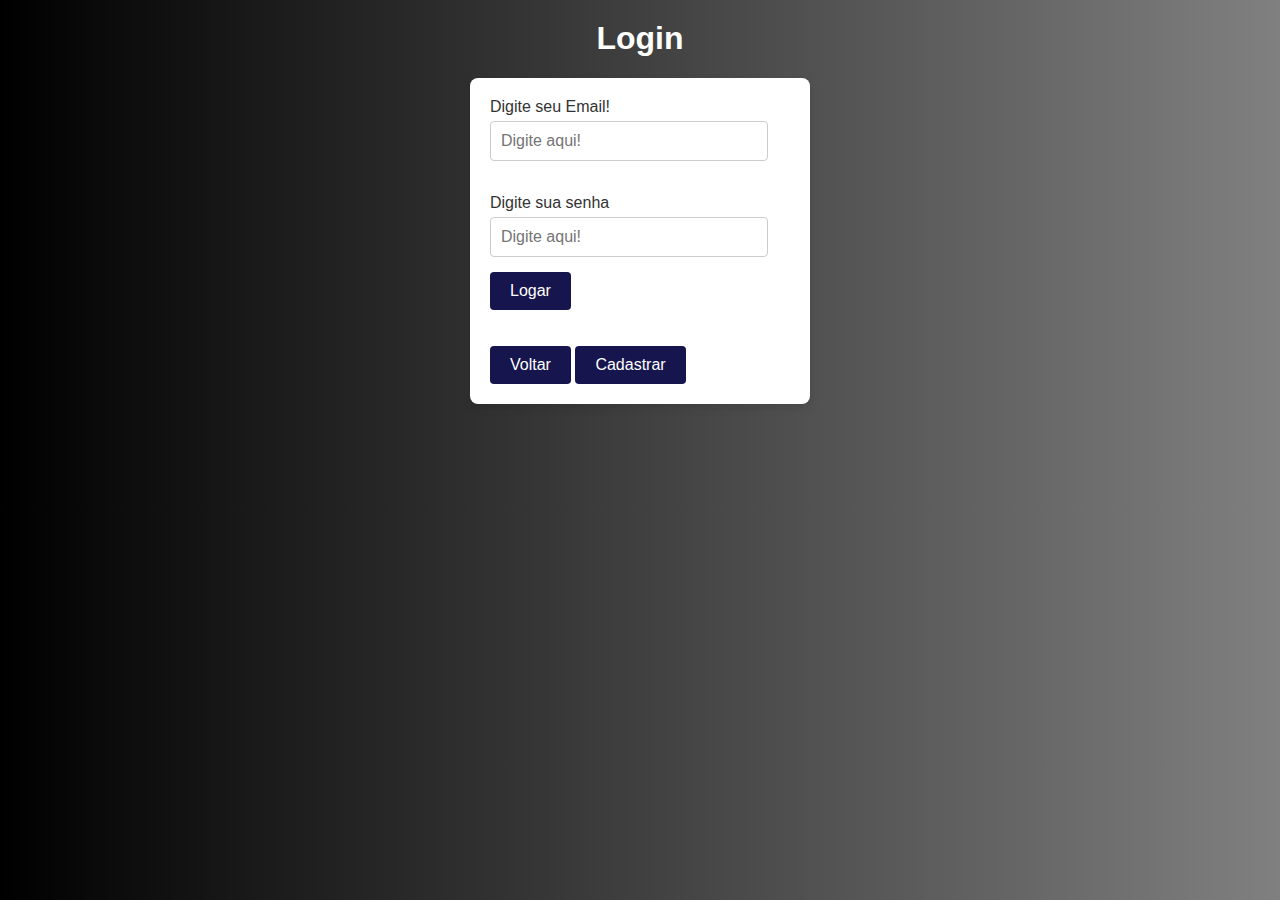
==== login.html @ 908273ce "first commit" ====
<!DOCTYPE html>
<html lang="pt-BR">
<head>
    <meta charset="UTF-8">
    <meta http-equiv="X-UA-Compatible" content="IE=edge">
    <meta name="viewport" content="width=device-width, initial-scale=1.0">
    <link rel="stylesheet" href="style.css">
    <script src="prog_login.js"></script>
    <title>Bcrypt</title>
</head>
<body>
    <h1>Login</h1>
<div id="menu">
    <label for="email">Digite seu Email!</label><br>
    <input type="email" id="email" placeholder="Digite aqui!"><br><br>

    <label for="senha">Digite sua senha</label><br>
    <input type="password" id="senha" placeholder="Digite aqui!">


    <button id="login">Logar</button>




    <br>
    <br><br>

    <button onclick="location.href='index.html'">Voltar</button>
    <button onclick="location.href='cadastra.html'">Cadastrar</button>
</div>
    
</body>
</html>
---- style.css ----
body {
    margin: 0;
    height: 100vh;
    display: flex;
    flex-direction: column;
    align-items: center;
    background: linear-gradient(to right, #000000, #808080);
    font-family: Arial, sans-serif;
    color: white;
}

h1 {
    margin-top: 20px;
}

#menu {
    background-color: #ffffff;
    padding: 20px;
    border-radius: 8px;
    box-shadow: 0 4px 8px rgba(0, 0, 0, 0.1);
    width: 300px;
    margin-bottom: 20px;
}

#menu label {
    font-size: 16px;
    color: #333333;
}

#menu input[type="text"],
#menu input[type="email"],
#menu input[type="password"] {
    width: calc(100% - 22px); /* Ajusta a largura considerando o padding e a borda */
    padding: 10px;
    margin: 5px 0 15px 0;
    border: 1px solid #ccc;
    border-radius: 4px;
    box-sizing: border-box;
    font-size: 16px;
}

#menu input[type="text"]:focus,
#menu input[type="email"]:focus,
#menu input[type="password"]:focus {
    border-color: #4CAF50;
    outline: none;
    box-shadow: 0 0 5px rgba(76, 175, 80, 0.5);
}

#cadastro {
    background-color: #16154d;
    color: white;
    border: none;
    padding: 10px 20px;
    border-radius: 4px;
    cursor: pointer;
    font-size: 16px;
    transition: background-color 0.3s ease, transform 0.3s ease;
    width: 100%;
    box-sizing: border-box;
}

#cadastro:hover {
    background-color: #49256b;
    transform: scale(1.05);
}

#cadastro:active {
    background-color: #5b3d8a;
}

#res_cadastro {
    margin-top: 15px;
    font-size: 14px;
    color: #333333;
}

.nav-button {
    background-color: #555555;
    color: white;
    border: none;
    padding: 10px 20px;
    border-radius: 4px;
    cursor: pointer;
    font-size: 16px;
    transition: background-color 0.3s ease, transform 0.3s ease;
    margin: 5px;
}

.nav-button:hover {
    background-color: #666666;
    transform: scale(1.05);
}

.nav-button:active {
    background-color: #444444;
}
button{
    background-color: #16154d;
    color: white;
    border: none;
    padding: 10px 20px;
    border-radius: 4px;
    cursor: pointer;
    font-size: 16px;
    transition: background-color 0.3s ease, transform 0.3s ease;
    
    
}
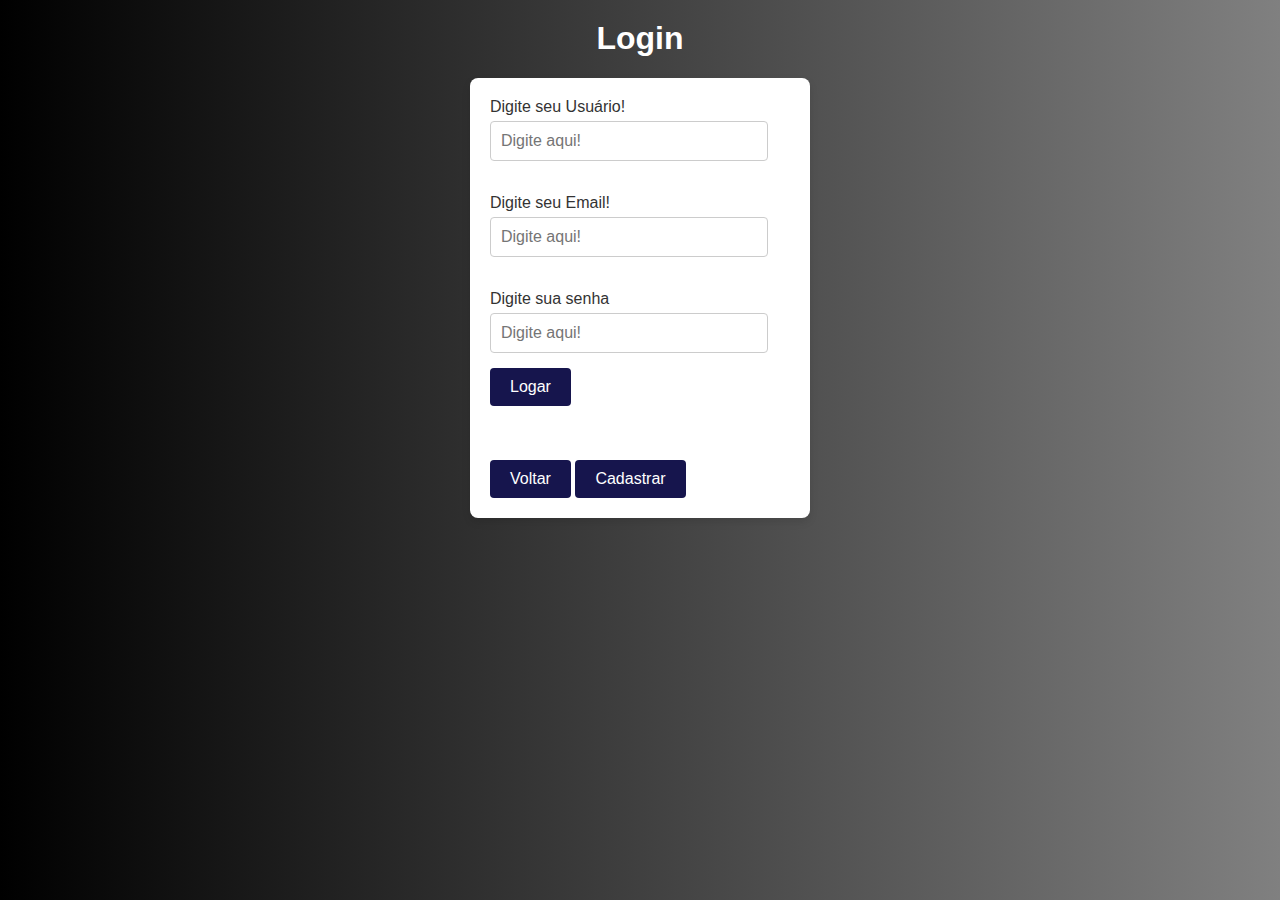
==== commit 9b521034: "login finalizado" ====
--- a/login.html
+++ b/login.html
@@ -5,12 +5,14 @@
     <meta http-equiv="X-UA-Compatible" content="IE=edge">
     <meta name="viewport" content="width=device-width, initial-scale=1.0">
     <link rel="stylesheet" href="style.css">
-    <script src="prog_login.js"></script>
+    <script src="prog_login.js" defer></script>
     <title>Bcrypt</title>
 </head>
 <body>
     <h1>Login</h1>
 <div id="menu">
+    <label for="nome">Digite seu Usuário!</label><br>
+    <input type="text" id="nome" placeholder="Digite aqui!"><br><br>
     <label for="email">Digite seu Email!</label><br>
     <input type="email" id="email" placeholder="Digite aqui!"><br><br>
 
@@ -18,8 +20,9 @@
     <input type="password" id="senha" placeholder="Digite aqui!">
 
 
-    <button id="login">Logar</button>
+    <button id="log">Logar</button>
 
+    <div id="res_login"></div>
 
 
 
